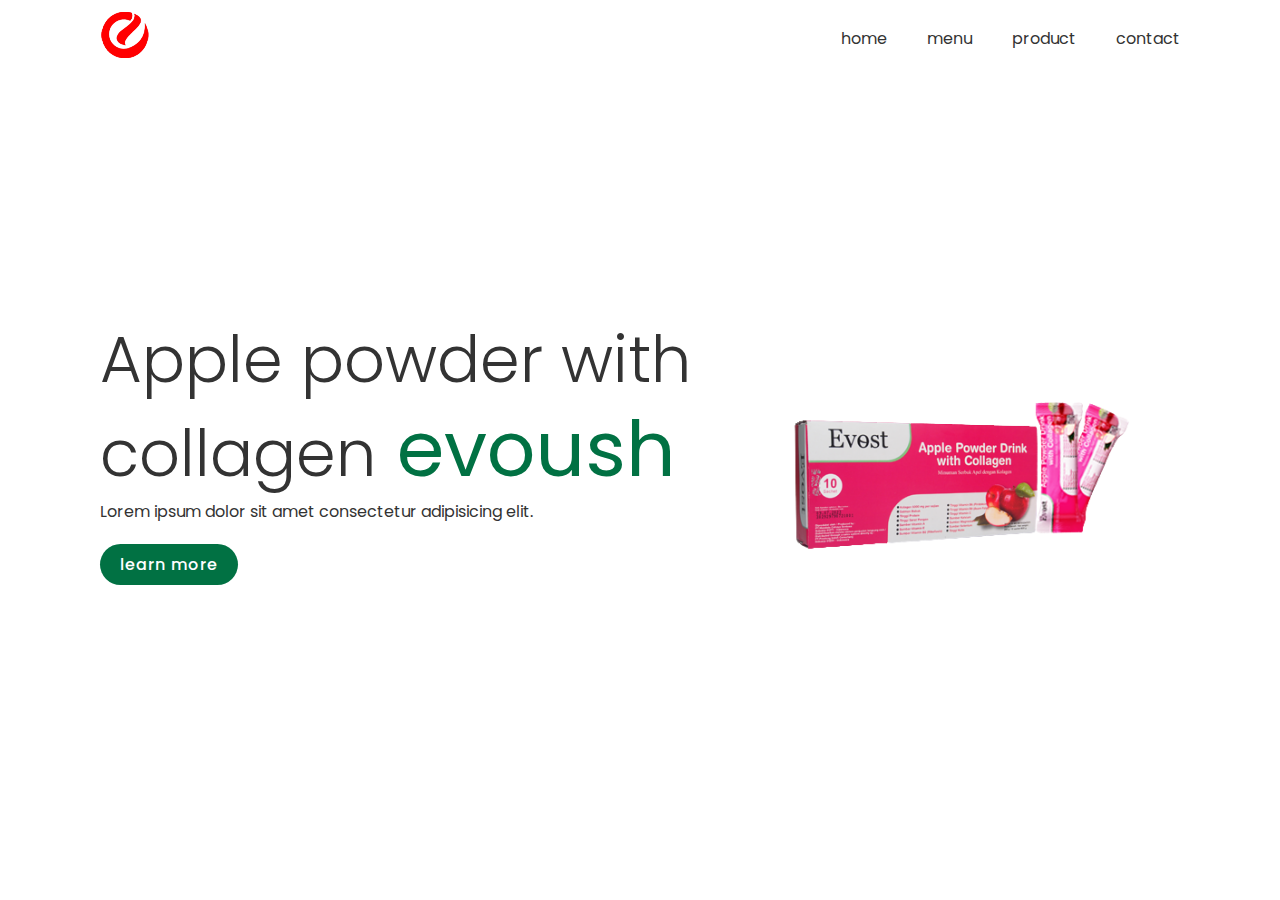
==== Dandy/index.html @ ac447919 "landing page" ====
<!DOCTYPE html>
<html lang="en">
<head>
    <meta charset="UTF-8">
    <title>Evoush</title>
    <link rel="stylesheet" href="style.css"
</head>
<body>
    <section>
        <header>
            <a href="#" class="logo"><img src="image/icon3.png"></a>
            <ul>
                <li><a href="#">home</a></li>
                <li><a href="#">menu</a></li>
                <li><a href="#">product</a></li>
                <li><a href="#">contact</a></li>
            </ul>
        </header>
        <div class="content">
            <div class="textbox">
                <h3>Apple powder with collagen<span> evoush</span></h3>
                <p>Lorem ipsum dolor sit amet consectetur adipisicing elit.</p>
                    <a href="#">learn more</a>
            </div>
            <div class="imgbox">
                <img src="image/kana.png" class="evoush"
            </div>
        </div>
    </section>
    
</body>
</html>
---- Dandy/style.css ----
@import url('https://fonts.googleapis.com/css?family=Poppins:200,300,400,500,600,700,800,900&display=swap');
*
{
    margin: 0;
    padding: 0;
    box-sizing: border-box;
    font-family: 'Poppins', sans-serif;
}
section
{
    position: relative;
    width: 100%;
    min-height: 100vh;
    padding: 100px;
    display: flex;
    justify-content: space-between;
    align-items: center;
    background: #fff;
}
header
{
    position: absolute;
    top: 0;
    left: 0;
    width: 100%;
    padding: 10px 100px;
    display: flex;
    justify-content: space-between;
    align-items: center;
}
header .logo
{
    position: relative;
    max-width: 80px;
}
header ul
{
    position: relative;
    display: flex;
}
header ul li
{
    list-style: none;
}
header ul li a
{
    display: inline-block;
    color: #333;
    font-weight: 400;
    margin-left: 40px;
    text-decoration: none;
}
.content
{
    position: relative;
    width: 100%;
    display: flex;
    justify-content: space-between;
    align-items: center;
}
.content .textbox
{
    position: relative;
    max-width: 300%;
}
.content .textbox h3
{
    color: #333;
    font-size: 4em;
    line-height: 1.4em;
    font-weight: 300;
}
.content .textbox h3 span
{
    color: #017143;
    font-size: 1.2em;
    font-weight: 400;
}
.content .textbox p
{
    color: #333;
}
.content .textbox a
{
    display: inline-block;
    margin-top: 20px;
    padding: 8px 20px;
    background: #017143;
    color: #fff;
    border-radius: 40px;
    font-weight: 500;
    letter-spacing: 1px;
    text-decoration: none;    
}
.content .imgbox
{
    width: 600px;
    display: flex;
    justify-content: flex-end;
    padding-right: 50px;
    margin-top: 50px;
}
.content .imgbox img
{
    max-width: 340px;
}
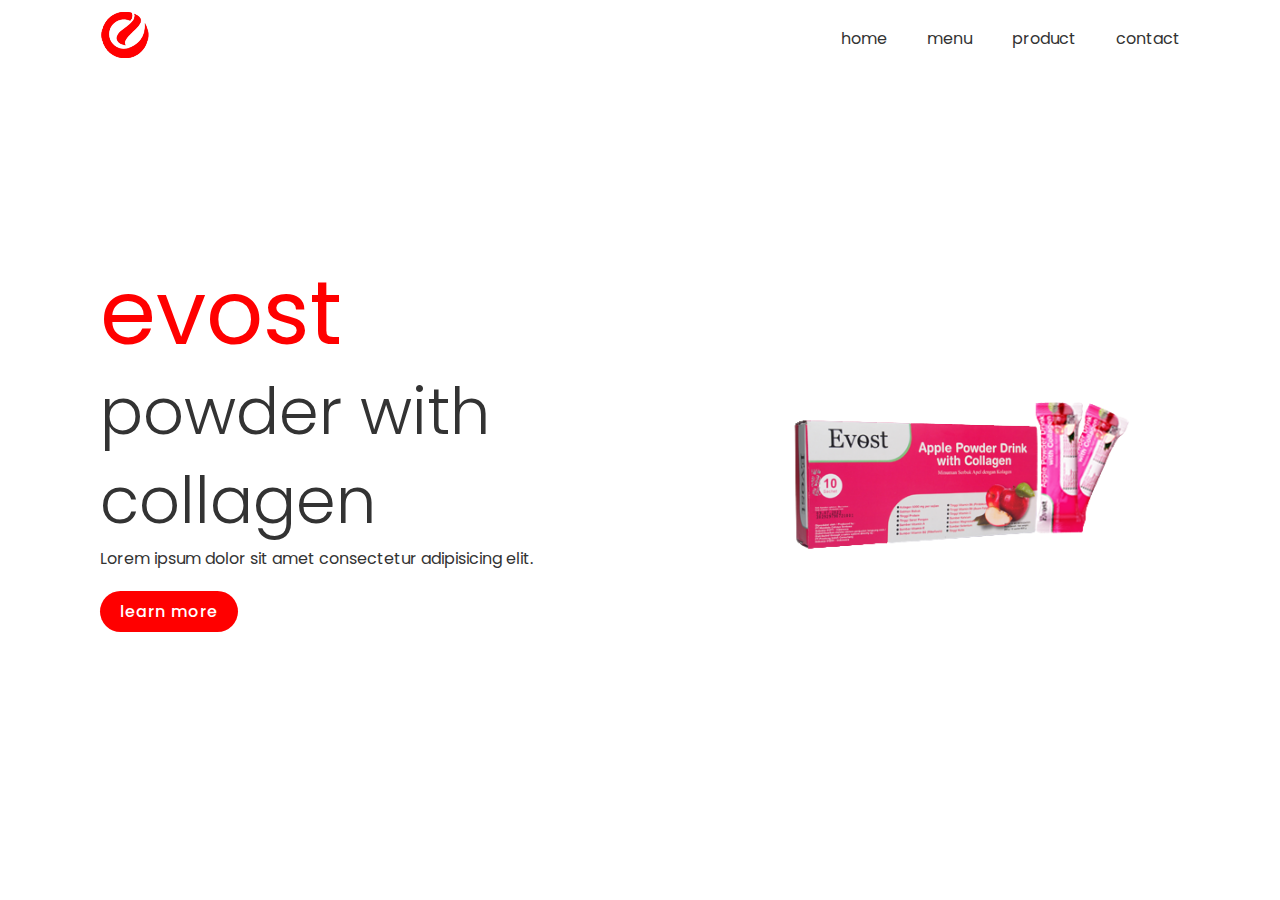
==== commit e12d1614: "landing page" ====
--- a/Dandy/index.html
+++ b/Dandy/index.html
@@ -18,7 +18,7 @@
         </header>
         <div class="content">
             <div class="textbox">
-                <h3>Apple powder with collagen<span> evoush</span></h3>
+                <h3><span> evost </span><br>powder with collagen</h3>
                 <p>Lorem ipsum dolor sit amet consectetur adipisicing elit.</p>
                     <a href="#">learn more</a>
             </div>
--- a/Dandy/style.css
+++ b/Dandy/style.css
@@ -72,9 +72,10 @@
 }
 .content .textbox h3 span
 {
-    color: #017143;
-    font-size: 1.2em;
+    color: red;
+    font-size: 1.4em;
     font-weight: 400;
+    font-style: initial;
 }
 .content .textbox p
 {
@@ -85,7 +86,7 @@
     display: inline-block;
     margin-top: 20px;
     padding: 8px 20px;
-    background: #017143;
+    background:red;
     color: #fff;
     border-radius: 40px;
     font-weight: 500;
